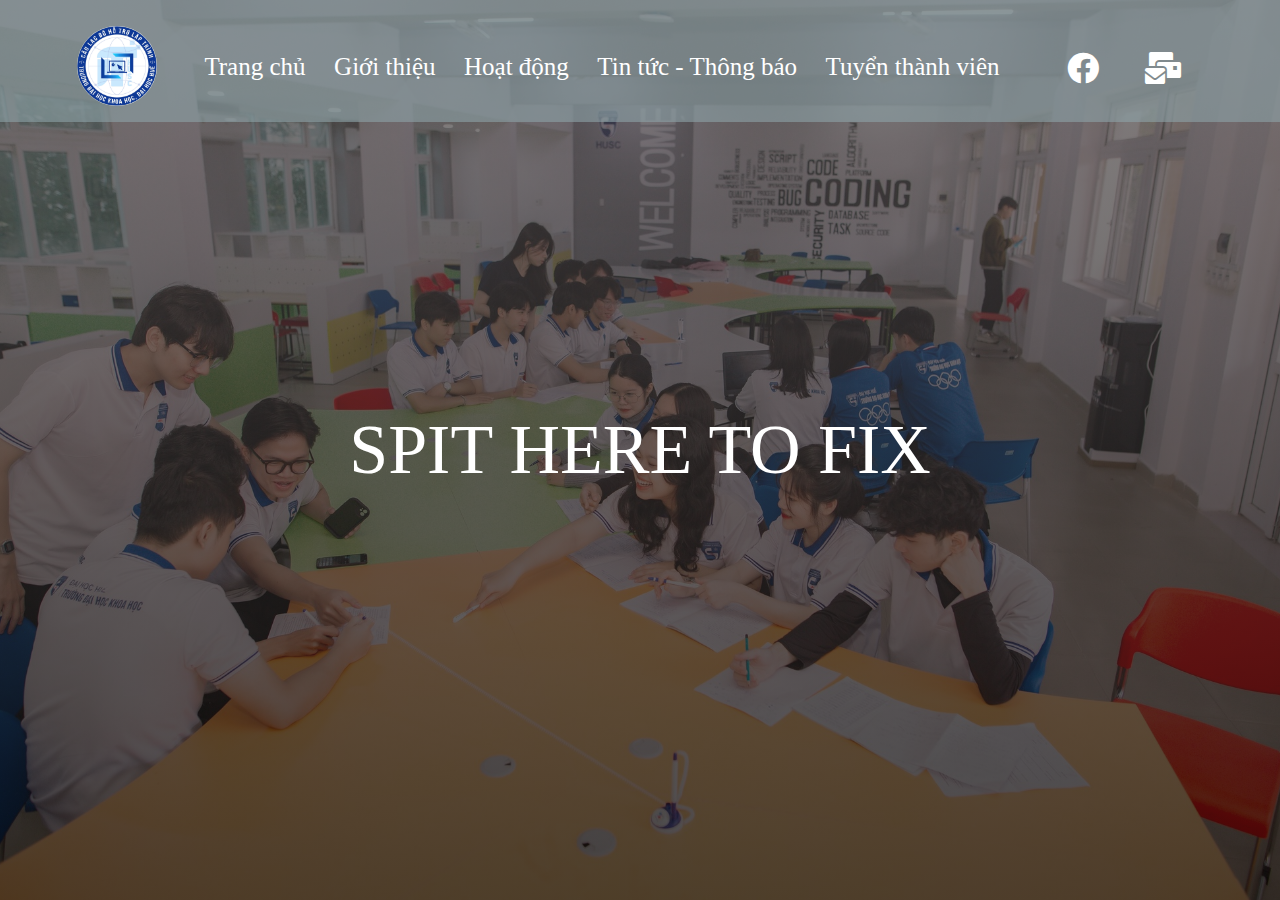
==== index.html @ 7aa6edfd "Rename trangchu.html to index.html" ====
<!DOCTYPE html>
<html lang="en">
<head>
    <meta charset="UTF-8">
    <meta name="viewport" content="width=device-width, initial-scale=1.0">
    <title>Trang chủ</title>
    <link rel="stylesheet" href="trangchu.css">
    <link rel="stylesheet" href="font-awesome/css/all.min.css">
</head>
<body>
    <section class="header">
        <nav>
            <a href="Trangchu.html"><img src="Image-Trangchu/logo.jpg" class="imglogo"></a>
            <div class="nav-links" id="navLinks">
                <i class="fa-regular fa-circle-xmark fa-1x" onclick="hideMenu()"></i>
                <ul>
                    <li>
                        <a href="Trangchu.html">Trang chủ</a>
                    </li>
                    <li>
                        <a href="#">Giới thiệu</a>
                    </li>
                    <li>
                        <a href="#">Hoạt động</a>
                    </li>
                    <li>
                        <a href="#">Tin tức - Thông báo</a>
                    </li>
                    <li>
                        <a href="#">Tuyển thành viên</a>
                    </li>
                </ul>
            </div>
            <div class="headericon">
                <ul>
                    <li><a href="https://www.facebook.com/clbhtlt.ithusc">
                        <i class="fa-brands fa-facebook fa-2x"></i>
                    </a></li>
                </ul>
                <ul>
                    <li><a href="clbhtlt.ithusc@gmail.com">
                        <i class="fa-duotone fa-solid fa-envelopes-bulk fa-2x"></i>
                    </a></li>
                </ul>
            </div>
            <i class="fa-solid fa-bars" onclick="showMenu()"></i>
        </nav>
        <div class="text-box">
            <p>SPIT HERE TO FIX</p>
        </div>
    </section>


    <script>
        var navLinks=document.getElementById("navLinks");
        function showMenu(){
            navLinks.style.right="0";
        }
        function hideMenu(){
            navLinks.style.right="-200px";
        }
    </script>
</body>
</html>
---- trangchu.css ----
*{
    margin: 0;
    padding: 0;
}
.header{
    min-height: 100vh;
    width: 100%;
    background-image: linear-gradient(rgba(85, 78, 78, 0.7),rgba(3, 4, 4, 0.7)), url(Image-Trangchu/header.jpg) ;   
    background-position: center;
    background-size: cover;
    position: relative;
}
.imglogo{
    border-radius: 50%;
    width:80px ; height: auto;
}
nav{
    display: flex;
    padding: 2% 6% 1%;
    justify-content: space-between;
    align-items: center;
    background-color:rgba(141,164,169,0.6);
}
.nav-links{
    flex: 1;
    text-align: center;
    font-size: large;
}
.nav-links ul li{
    list-style: none;
    display: inline-block;
    padding: 8px 12px;
    position: relative;
}
.nav-links ul li a{
    color: #ffff;
    text-decoration: none;
    font-size: 25px;
    transition: 0.3s;
}
.nav-links ul li a:hover{
    color:  #003056;
    size: 20px;
   
}
.nav-links ul li::after{
    content: '';
    width: 0%;
    height: 2px;
    background: #003056;
    display: block;
    margin:auto;
    transition: 0.3s;
}
.nav-links ul li:hover::after{
    width:100%;

}
.headericon ul {
    list-style: none;
    display: inline-block;
    justify-content: space-between;
} 
.headericon ul li{
    justify-content: space-between;
    position: relative;
    padding: 20px;
}
.headericon ul li a i{
    color: #ffff;
    transition: 0.5s;
}
.headericon ul li a i:hover{
    color: #003056;
}
.text-box{
    font-family: cursive;
    font-size: 70px;
    color: #ffff;
    position: absolute;
    top: 50%;
    left: 50%;
    transform: translate(-50%,-50%);
    text-align: center;
}
nav .fa-regular{
    display: none;
}
nav .fa-bars{
    display: none;
}
 @media(max-width: 700px){
    .text-box{
        font-size: 22px;
    }
    .nav-links ul li{
        display: block;
    }
    .nav-links ul li a{
        font-size: 15px;
        
    }
    .nav-links{
        position:absolute;
        background-color: rgb(157, 176, 180);
        height: 100vh;
        width: 200px;
        top: 0;
        right: -200px;
        text-align: left;
        z-index: 2;
    }
    nav .fa-regular{
        display: block;
        color: #003056;
        padding: 10px 0px 1px;
        font-size: large;
        cursor: pointer;
    }
    nav .fa-bars{
        display: block;
    }
    .nav-links ul{
        padding: 20px;
    }
    .nav-links i {
        padding: 20px;
    }
    .imglogo{
        border-radius: 50%;
        width:50px ; height: auto;
    }
}
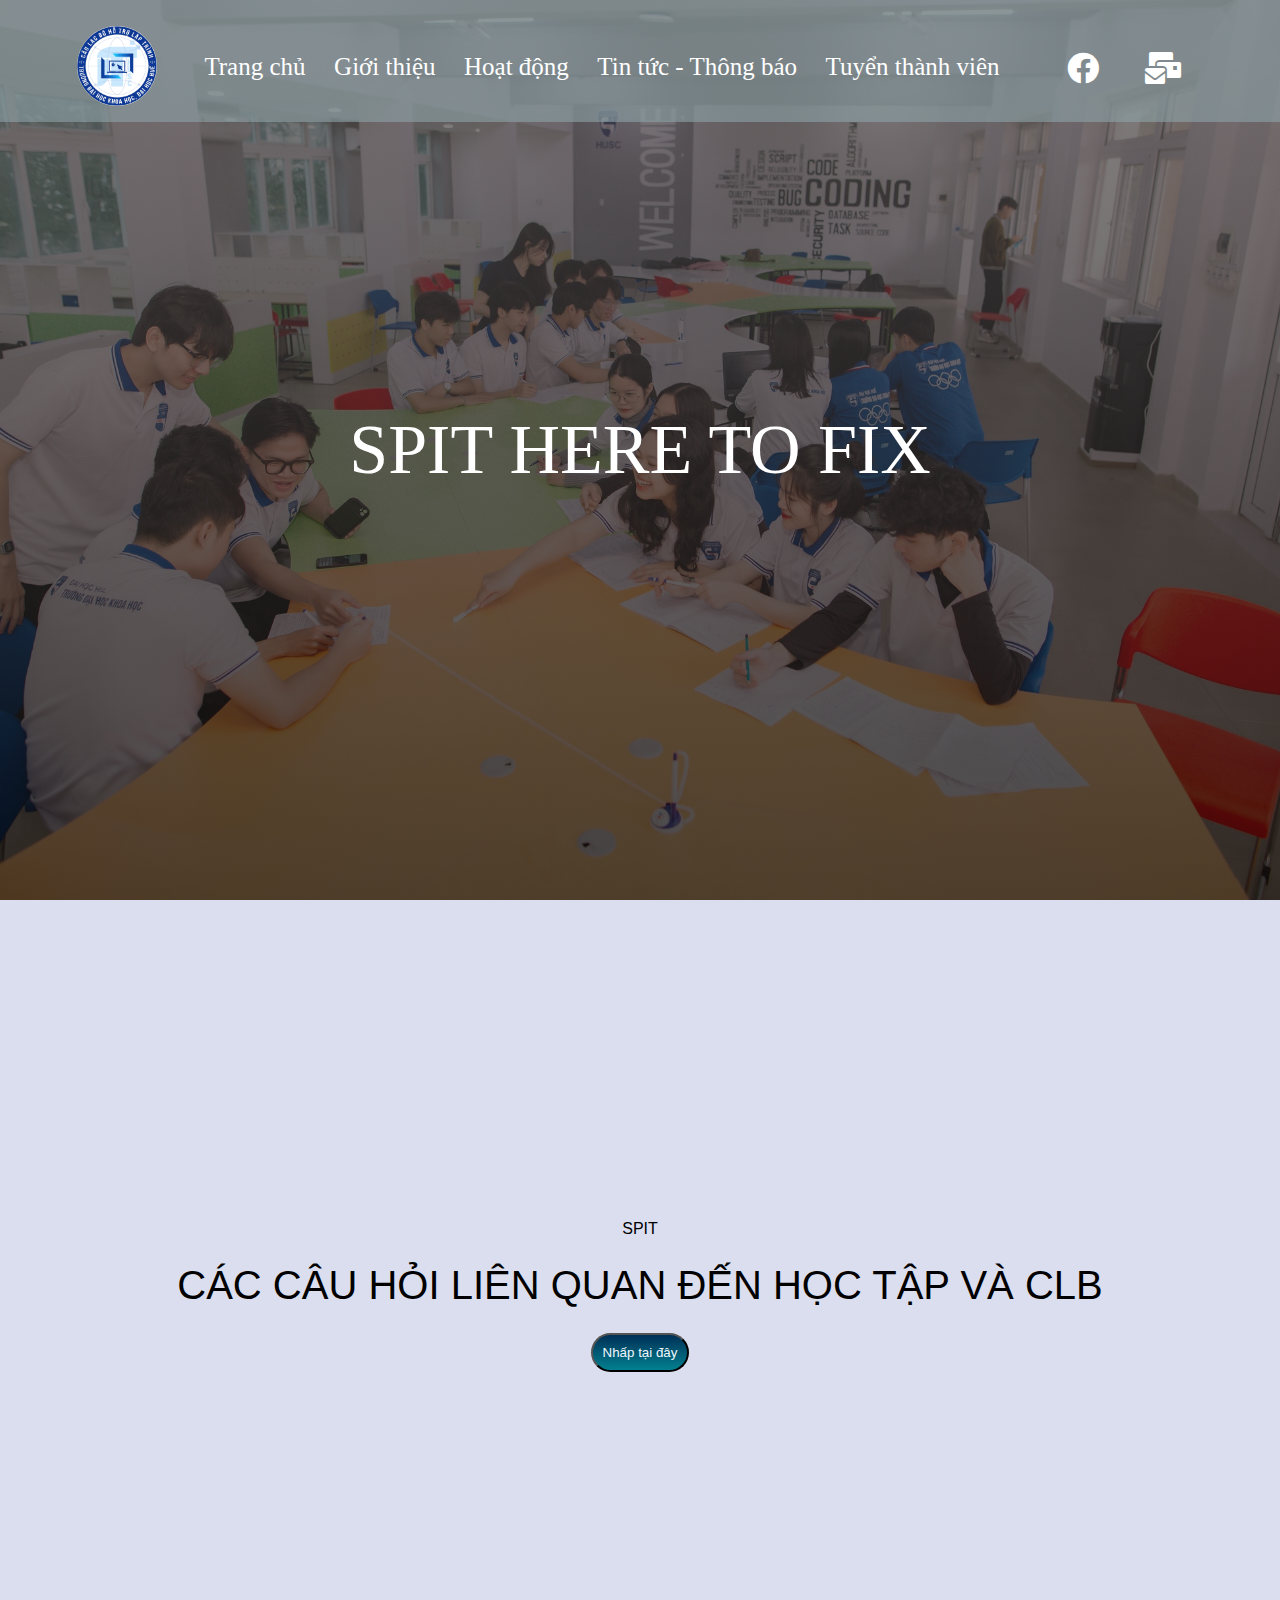
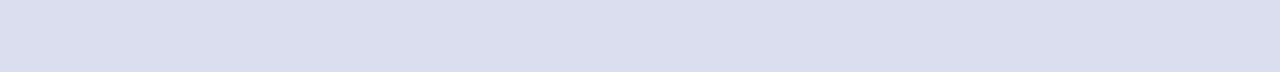
==== commit 7673b445: "Merge pull request #1 from Bach-Thi-Thien-Thanh/Phong" ====
--- a/index.html
+++ b/index.html
@@ -60,5 +60,11 @@
             navLinks.style.right="-200px";
         }
     </script>
+    <!-- Semi_Footer-->
+    <section class="Semi_Footer">
+        <h6>SPIT</h6>
+        <h1>CÁC CÂU HỎI LIÊN QUAN ĐẾN HỌC TẬP VÀ CLB</h1>
+        <button>Nhấp tại đây</button>
+    </section>
 </body>
 </html>
--- a/trangchu.css
+++ b/trangchu.css
@@ -123,6 +123,11 @@
     .nav-links ul{
         padding: 20px;
     }
+    .nav-links ul li a:hover{
+        color:  #003056;
+        size: 20px;
+       
+    }
     .nav-links i {
         padding: 20px;
     }
@@ -130,4 +135,31 @@
         border-radius: 50%;
         width:50px ; height: auto;
     }
-} +} 
+.Semi_Footer {
+    width: 100%;
+    text-align: center;
+    padding: 300px 0;
+    background-color:rgba(219,222,238,1);
+    
+}
+.Semi_Footer h6 {
+    margin-bottom: 25px;
+    margin-top: 20px;
+    font-weight: 600;
+    font: 1em sans-serif;
+}
+.Semi_Footer h1 {
+    margin-bottom: 25px;
+    margin-top: 20px;
+    font-weight: 600;
+    font: 2.5em sans-serif;
+    margin-left: 8%;
+    margin-right: 8%;
+}
+.Semi_Footer button {
+    padding: 10px;
+    border-radius: 20px;
+    color: aliceblue;
+    background: linear-gradient(#003056,#028090);
+}
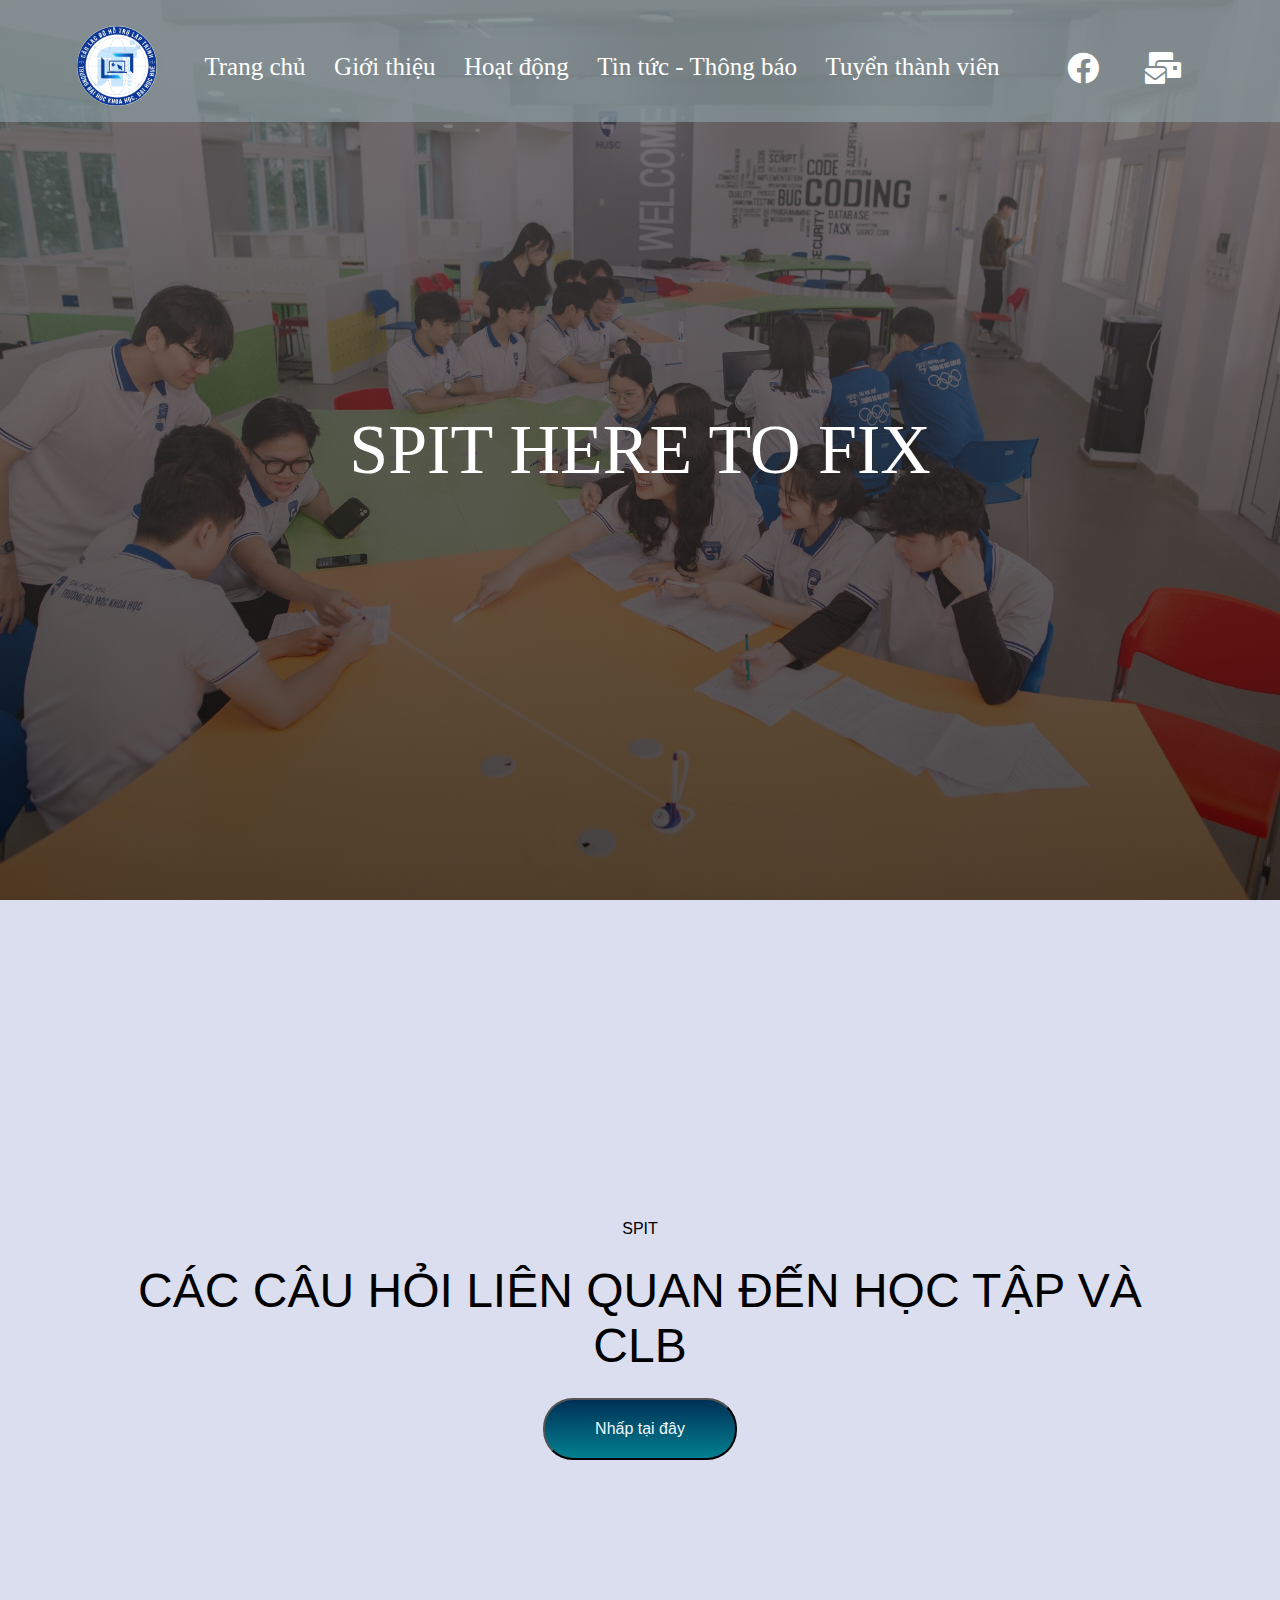
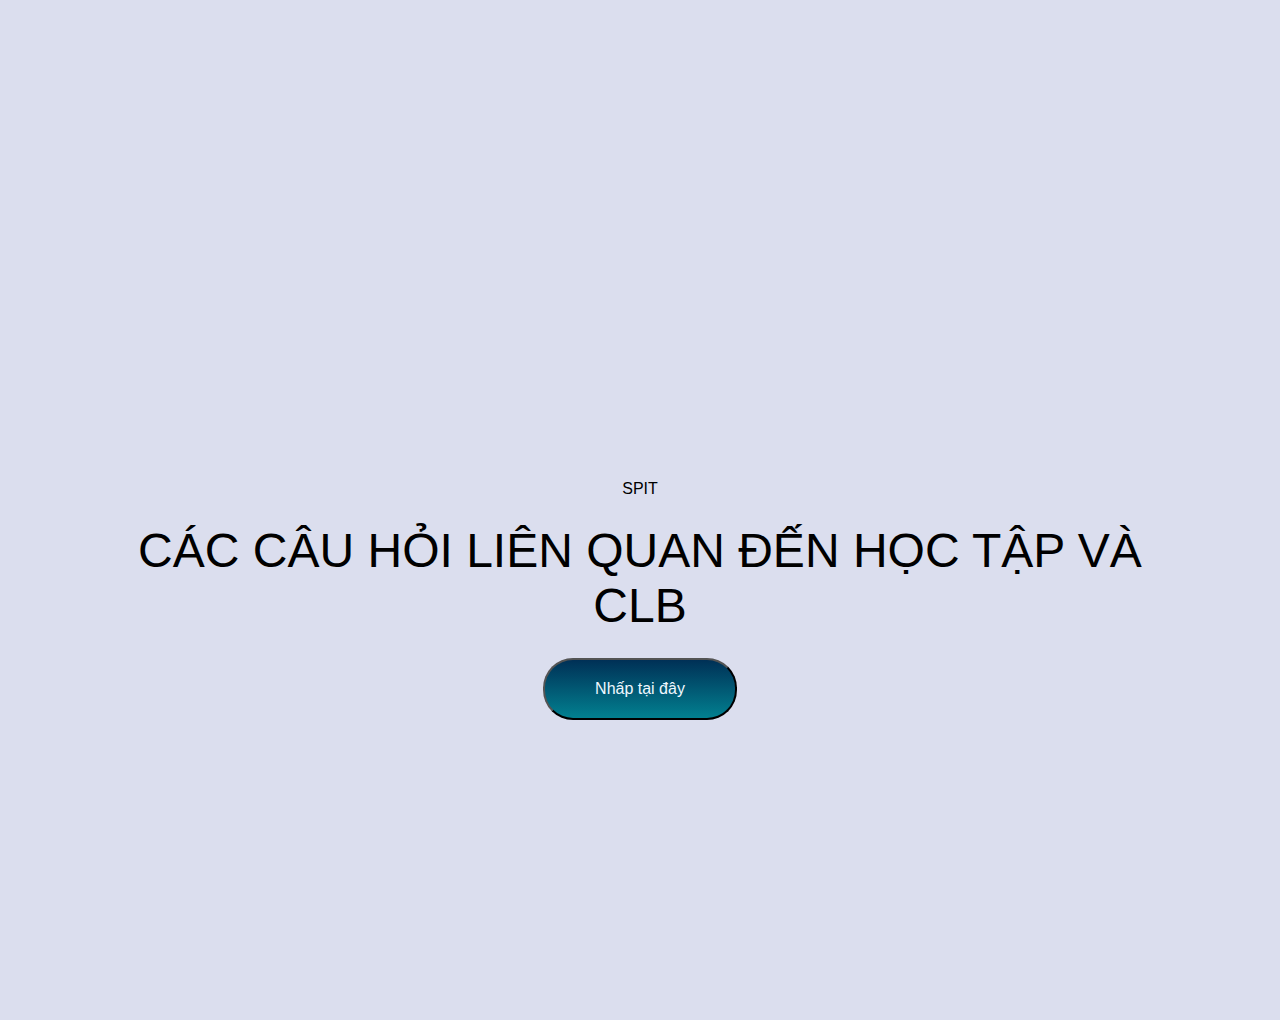
==== commit a0fe3dcd: "Them1" ====
--- a/index.html
+++ b/index.html
@@ -66,5 +66,10 @@
         <h1>CÁC CÂU HỎI LIÊN QUAN ĐẾN HỌC TẬP VÀ CLB</h1>
         <button>Nhấp tại đây</button>
     </section>
+    <section class="Semi_Footer">
+        <h6>SPIT</h6>
+        <h1>CÁC CÂU HỎI LIÊN QUAN ĐẾN HỌC TẬP VÀ CLB</h1>
+        <button>Nhấp tại đây</button>
+    </section>
 </body>
 </html>
--- a/trangchu.css
+++ b/trangchu.css
@@ -89,6 +89,35 @@
 nav .fa-bars{
     display: none;
 }
+.Semi_Footer {
+    width: 100%;
+    text-align: center;
+    padding: 300px 0;
+    background-color:rgba(219,222,238,1);
+    
+}
+.Semi_Footer h6 {
+    margin-bottom: 25px;
+    margin-top: 20px;
+    font-weight: 600;
+    font: 1em sans-serif;
+}
+.Semi_Footer h1 {
+    margin-bottom: 25px;
+    margin-top: 20px;
+    font-weight: 600;
+    font: 3em sans-serif;
+    margin-left: 8%;
+    margin-right: 8%;
+}
+.Semi_Footer button {
+    padding: 20px 50px;
+    border-radius: 30px;
+    color: aliceblue;
+    font: 1em sans-serif;
+    background: linear-gradient(#003056,#028090);
+}
+
  @media(max-width: 700px){
     .text-box{
         font-size: 22px;
@@ -135,31 +164,7 @@
         border-radius: 50%;
         width:50px ; height: auto;
     }
+    .Semi_Footer h1 {
+        font: 2em sans-serif;
+    }
 } 
-.Semi_Footer {
-    width: 100%;
-    text-align: center;
-    padding: 300px 0;
-    background-color:rgba(219,222,238,1);
-    
-}
-.Semi_Footer h6 {
-    margin-bottom: 25px;
-    margin-top: 20px;
-    font-weight: 600;
-    font: 1em sans-serif;
-}
-.Semi_Footer h1 {
-    margin-bottom: 25px;
-    margin-top: 20px;
-    font-weight: 600;
-    font: 2.5em sans-serif;
-    margin-left: 8%;
-    margin-right: 8%;
-}
-.Semi_Footer button {
-    padding: 10px;
-    border-radius: 20px;
-    color: aliceblue;
-    background: linear-gradient(#003056,#028090);
-}
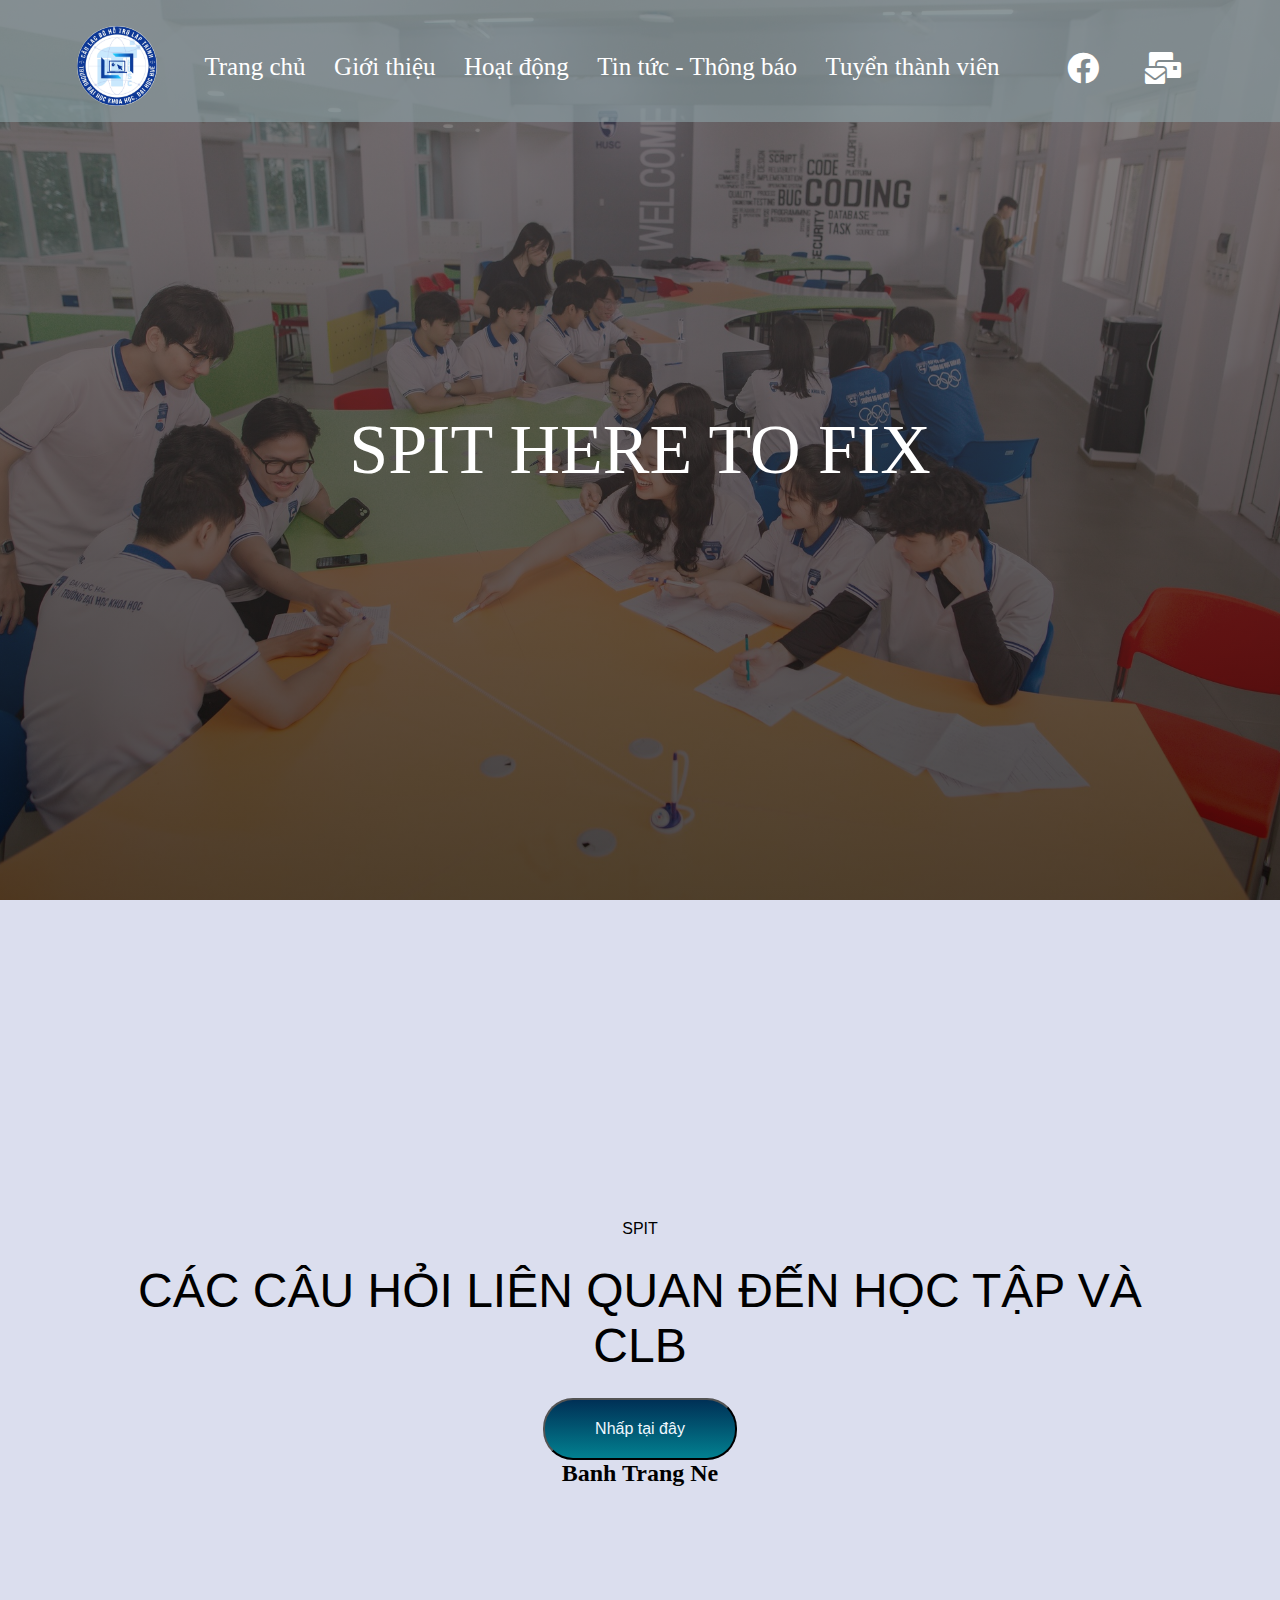
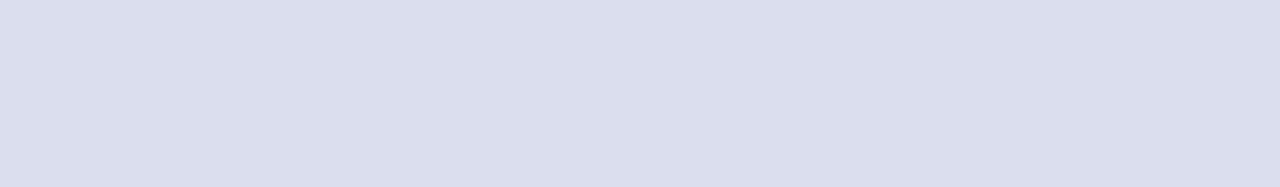
==== commit 2476519f: "Thay doi cua linh" ====
--- a/index.html
+++ b/index.html
@@ -65,11 +65,7 @@
         <h6>SPIT</h6>
         <h1>CÁC CÂU HỎI LIÊN QUAN ĐẾN HỌC TẬP VÀ CLB</h1>
         <button>Nhấp tại đây</button>
-    </section>
-    <section class="Semi_Footer">
-        <h6>SPIT</h6>
-        <h1>CÁC CÂU HỎI LIÊN QUAN ĐẾN HỌC TẬP VÀ CLB</h1>
-        <button>Nhấp tại đây</button>
+        <h2>Banh Trang Ne</h2>
     </section>
 </body>
 </html>
